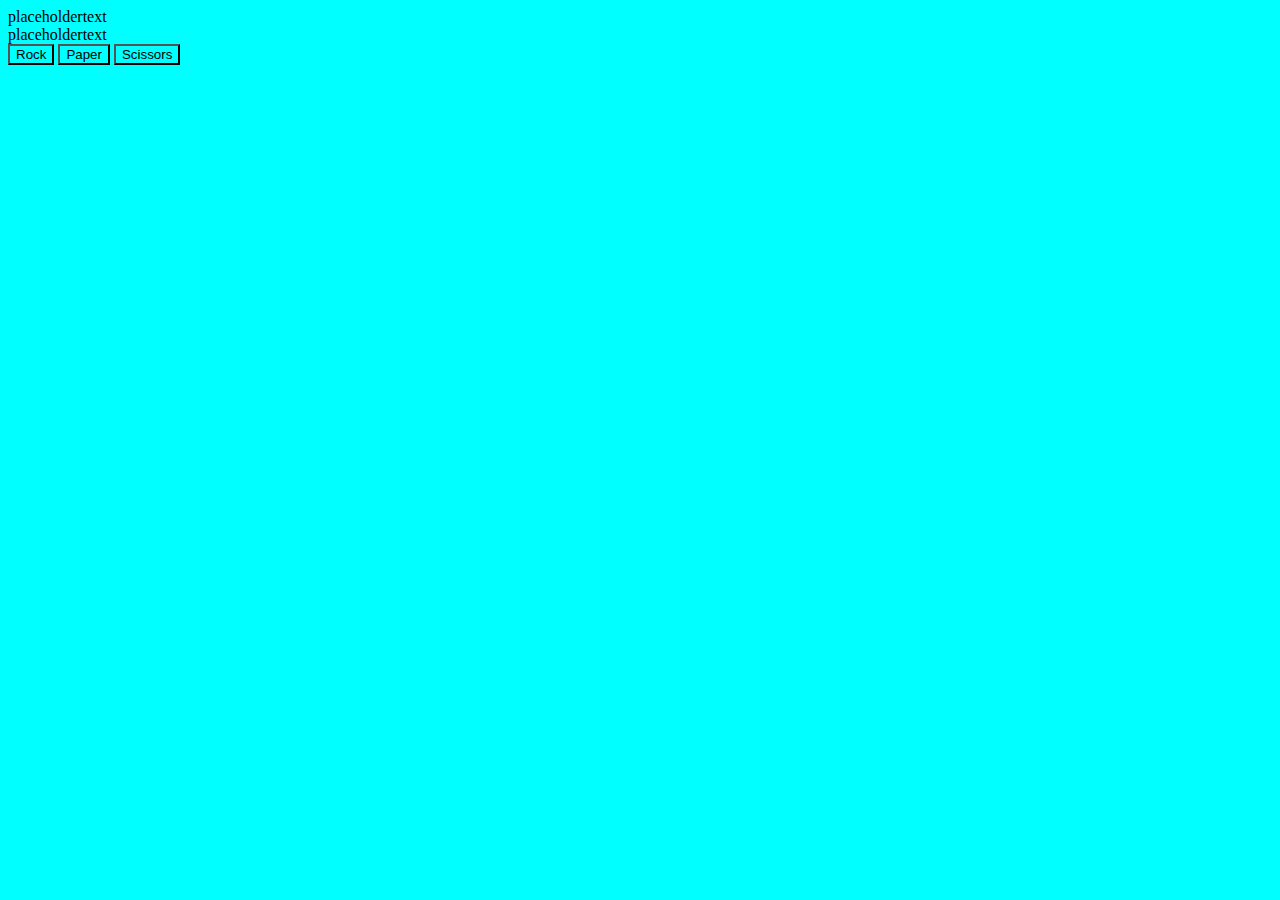
==== index.html @ deea048e "changes name of root webpage" ====
<!DOCTYPE html>
<html lang="en">
  <head>
    <meta charset="UTF-8" />
    <meta http-equiv="X-UA-Compatible" content="IE=edge" />
    <meta name="viewport" content="width=device-width, initial-scale=1.0" />
    <link rel="stylesheet" href="rockpaperscissors.css" />
    <script src="rockpaperscissors.js" defer></script>
    <title>Document</title>
  </head>
  <body>
    <div id="eachPlay">placeholdertext</div>
    <div id="winLose">placeholdertext</div>
    <div>
      <input type="button" value="Rock" onclick="rockButtonClick()">
      <input type="button" value="Paper" onclick="paperButtonClick()">
      <input type="button" value="Scissors"  onclick="scissorButtonClick()">
    </div>
  </body>
</html>
---- rockpaperscissors.css ----
* {
    background-color: aqua;
}
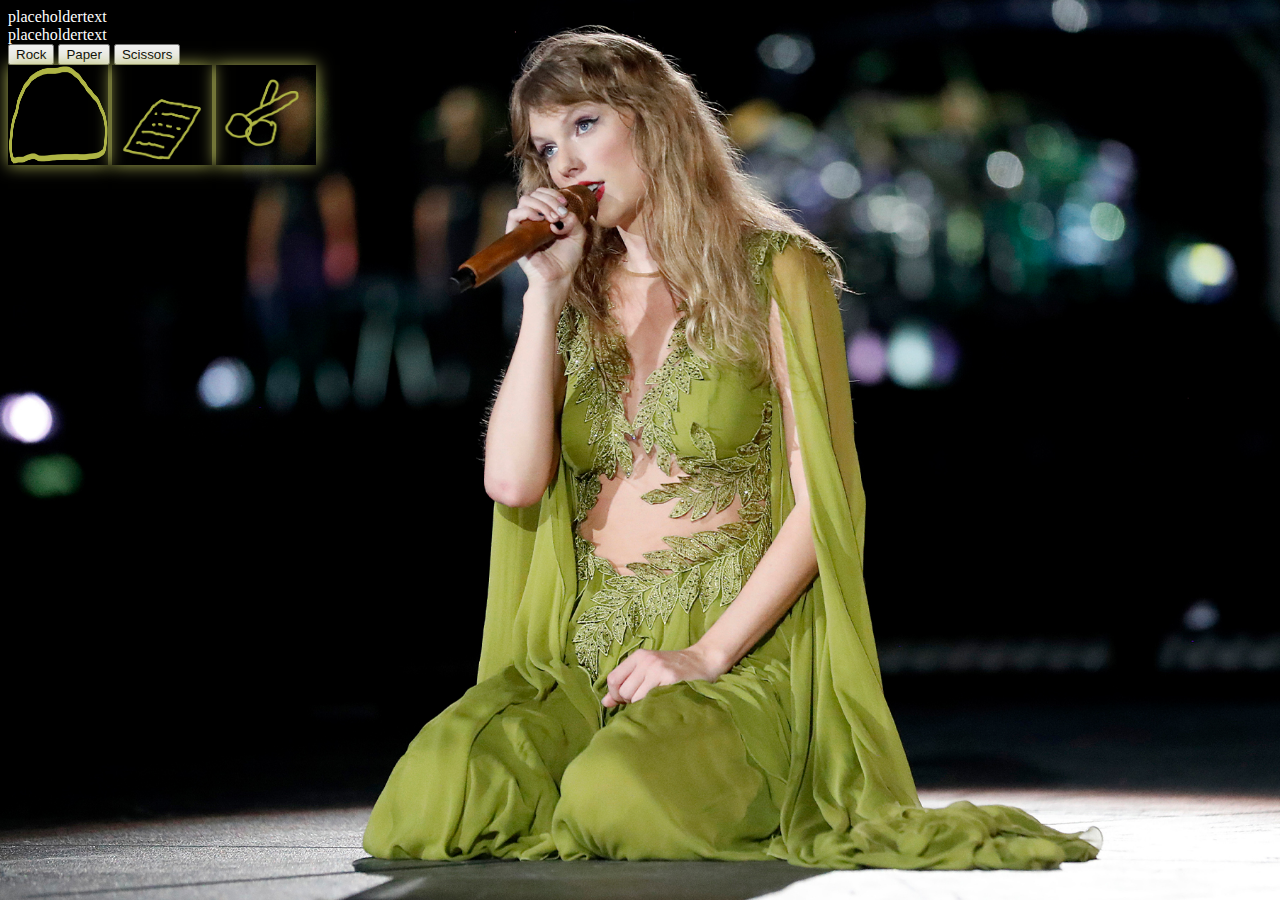
==== commit 24869dc2: "adds image logic" ====
--- a/index.html
+++ b/index.html
@@ -16,5 +16,10 @@
       <input type="button" value="Paper" onclick="paperButtonClick()">
       <input type="button" value="Scissors"  onclick="scissorButtonClick()">
     </div>
+    <div>
+      <img src="rock.PNG" alt="" onclick="rockButtonClick()">
+      <img src="paper.PNG" alt="" onclick="paperButtonClick()">
+      <img src="scissosrs.PNG" alt="" onclick="scissorButtonClick()">
+    </div>
   </body>
 </html>
--- a/rockpaperscissors.css
+++ b/rockpaperscissors.css
@@ -1,3 +1,14 @@
-* {
-    background-color: aqua;
+html {
+    background: url("background.jpg") no-repeat center fixed;
+    background-size: cover;
+}
+
+img {
+    height: 100px;
+    width: 100px;
+    box-shadow: 0 0 1rem #B0B557
+}
+
+div {
+    color: white;
 }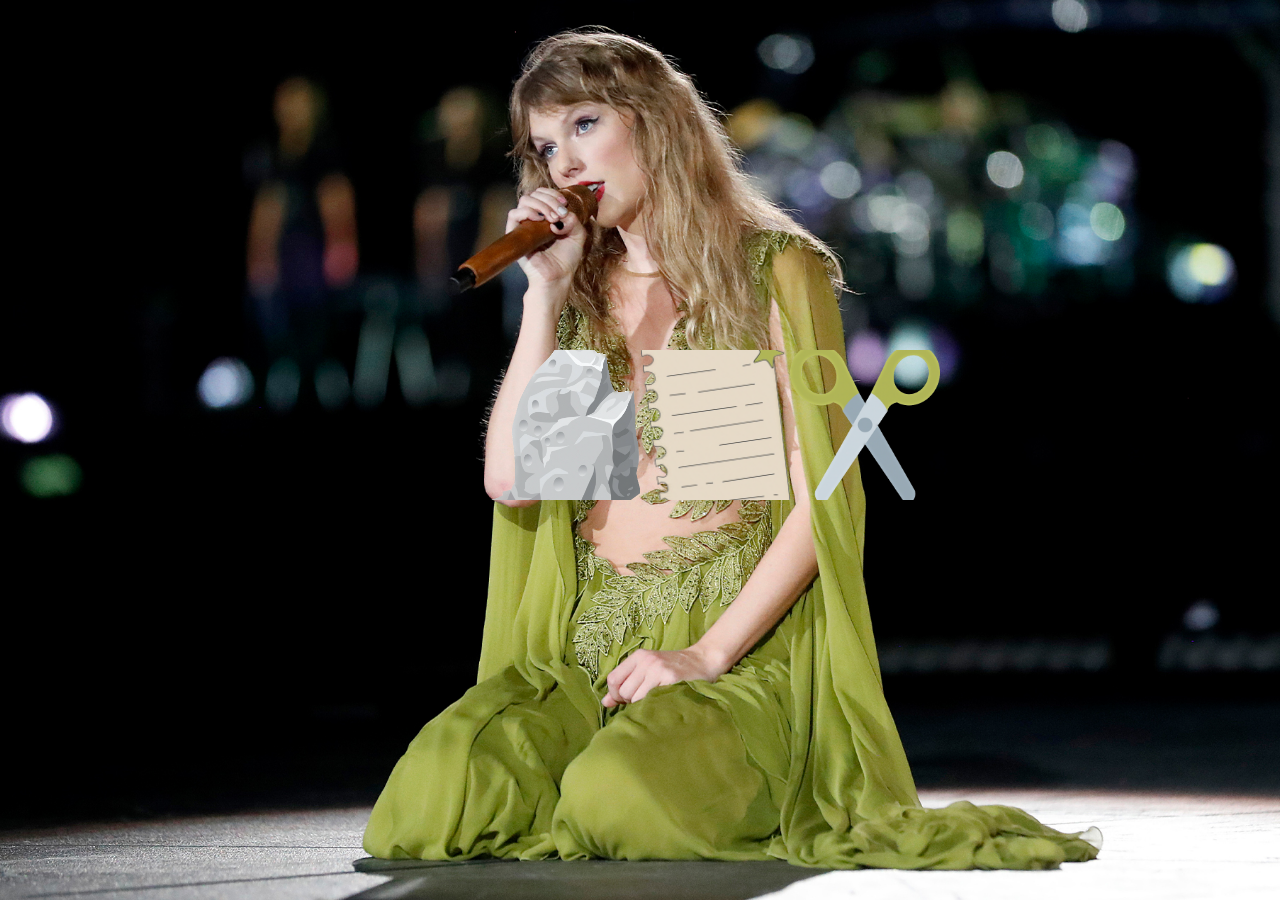
==== commit 8492cf6e: "adds updated images and centers items" ====
--- a/index.html
+++ b/index.html
@@ -9,17 +9,28 @@
     <title>Document</title>
   </head>
   <body>
-    <div id="eachPlay">placeholdertext</div>
-    <div id="winLose">placeholdertext</div>
-    <div>
-      <input type="button" value="Rock" onclick="rockButtonClick()">
-      <input type="button" value="Paper" onclick="paperButtonClick()">
-      <input type="button" value="Scissors"  onclick="scissorButtonClick()">
+    <div class="container">
+    <div id="eachPlay"></div>
+    <div id="winLose"></div>
+    <!-- <div>
+      <input type="button" value="Rock" onclick="rockButtonClick()" />
+      <input type="button" value="Paper" onclick="paperButtonClick()" />
+      <input type="button" value="Scissors" onclick="scissorButtonClick()" />
+    </div> -->
+    <div class="grid">
+      <div class="img-wrapper">
+        <img class="zoom blur" src="rock.PNG" alt="" />
+        <div class="content fade" onclick="rockButtonClick()">rock</div>
+      </div>
+      <div class="img-wrapper">
+        <img class="zoom blur" src="paper.PNG" alt="" />
+        <div class="content fade" onclick="paperButtonClick()">paper</div>
+      </div>
+      <div class="img-wrapper">
+        <img class="zoom blur" src="scissors.PNG" alt="" />
+        <div class="content fade" onclick="scissorButtonClick()">scissors</div>
+      </div>
     </div>
-    <div>
-      <img src="rock.PNG" alt="" onclick="rockButtonClick()">
-      <img src="paper.PNG" alt="" onclick="paperButtonClick()">
-      <img src="scissosrs.PNG" alt="" onclick="scissorButtonClick()">
-    </div>
+  </div>
   </body>
 </html>
--- a/rockpaperscissors.css
+++ b/rockpaperscissors.css
@@ -3,10 +3,73 @@
     background-size: cover;
 }
 
-img {
-    height: 100px;
-    width: 100px;
-    box-shadow: 0 0 1rem #B0B557
+.container {
+    width: 450px;
+    display: flex;
+    flex-direction: column;
+    position: absolute;
+    top: 50%;
+    left: 50%;
+    margin: -100px 0 0 -150px;
+    text-align: center;
+}
+
+.grid {
+    display: grid;
+    grid-template-columns: repeat(auto-fit, minmax(50px, 150px));
+}
+
+.img-wrapper {
+    position: relative;
+    overflow: hidden;
+}
+
+.img-wrapper > img {
+    display: block;
+    width: 100%;
+    aspect-ratio: 1 / 1;
+    object-fit: cover;
+    object-position: center;
+}
+
+.img-wrapper > .content {
+    position: absolute;
+    inset: 0;
+    font-size: 2rem;
+    padding: 1rem;
+    background: rgba(255, 255, 255, .4);
+    display: flex;
+    justify-content: center;
+    align-items: center;
+}
+
+.img-wrapper > img,
+.img-wrapper > .content {
+    transition: 200ms ease-in-out;
+}
+
+.img-wrapper:hover > img.blur {
+    filter: blur(5px);
+}
+
+.img-wrapper:hover > img.zoom {
+    transform: scale(1.1);
+}
+
+.img-wrapper > .content.fade {
+    opacity: 0;
+}
+
+.img-wrapper:hover > .content.fade {
+    opacity: 1;
+}
+
+#eachPlay {
+    color: white;
+}
+
+#winLose {
+    color: white;
 }
 
 div {
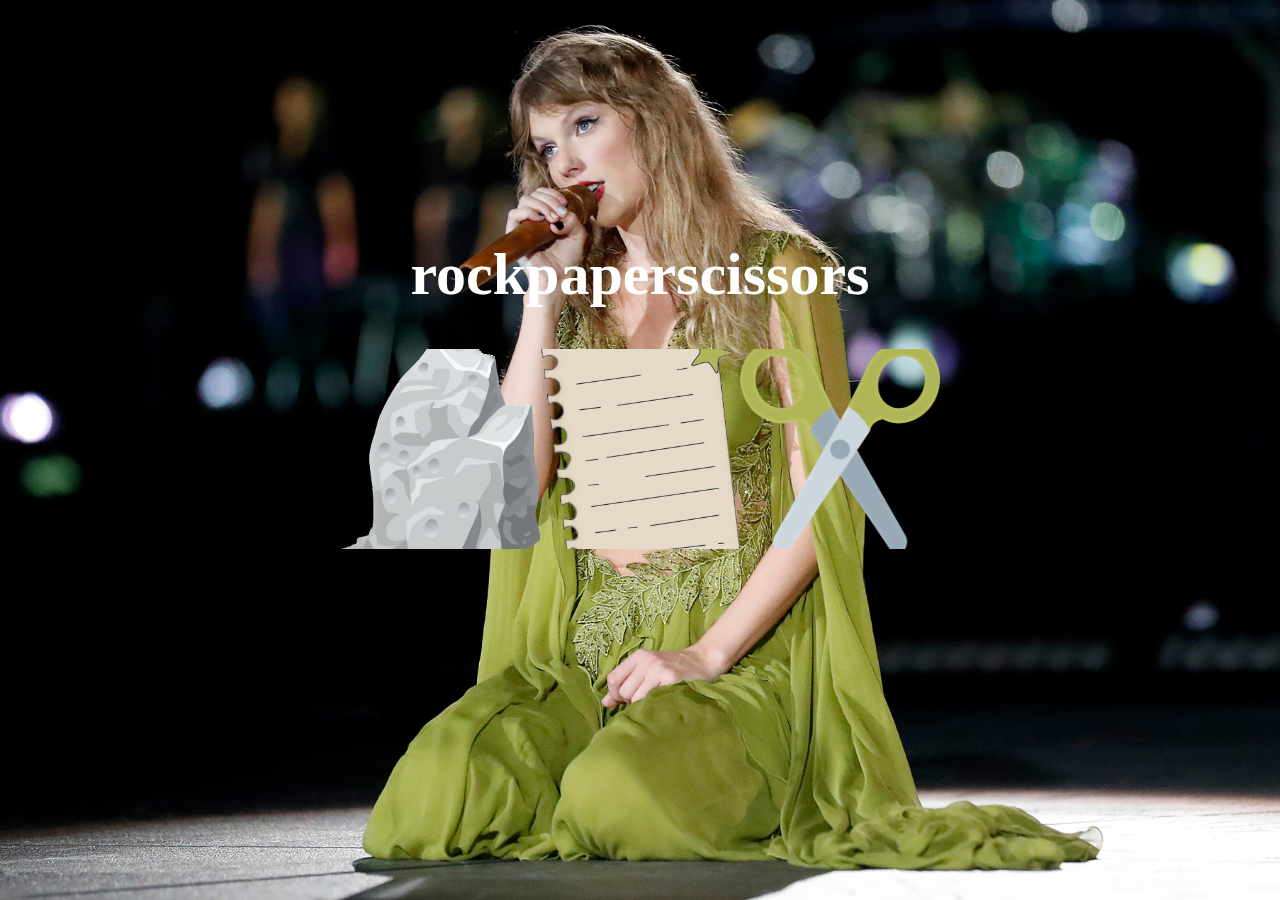
==== commit 463b1fa7: "reformats the container div to center it" ====
--- a/index.html
+++ b/index.html
@@ -9,26 +9,33 @@
     <title>Document</title>
   </head>
   <body>
+    <div class="parent">
     <div class="container">
-    <div id="eachPlay"></div>
-    <div id="winLose"></div>
-    <!-- <div>
+      <div class="heading">
+        <h1>rockpaperscissors</h1>
+      </div>
+      <div id="eachPlay"></div>
+      <div id="winLose"></div>
+      <!-- <div>
       <input type="button" value="Rock" onclick="rockButtonClick()" />
       <input type="button" value="Paper" onclick="paperButtonClick()" />
       <input type="button" value="Scissors" onclick="scissorButtonClick()" />
     </div> -->
-    <div class="grid">
-      <div class="img-wrapper">
-        <img class="zoom blur" src="rock.PNG" alt="" />
-        <div class="content fade" onclick="rockButtonClick()">rock</div>
-      </div>
-      <div class="img-wrapper">
-        <img class="zoom blur" src="paper.PNG" alt="" />
-        <div class="content fade" onclick="paperButtonClick()">paper</div>
-      </div>
-      <div class="img-wrapper">
-        <img class="zoom blur" src="scissors.PNG" alt="" />
-        <div class="content fade" onclick="scissorButtonClick()">scissors</div>
+      <div class="grid">
+        <div class="img-wrapper">
+          <img class="zoom blur" src="images/rock.PNG" alt="" />
+          <div class="content fade" onclick="rockButtonClick()">rock</div>
+        </div>
+        <div class="img-wrapper">
+          <img class="zoom blur" src="images/paper.PNG" alt="" />
+          <div class="content fade" onclick="paperButtonClick()">paper</div>
+        </div>
+        <div class="img-wrapper">
+          <img class="zoom blur" src="images/scissors.PNG" alt="" />
+          <div class="content fade" onclick="scissorButtonClick()">
+            scissors
+          </div>
+        </div>
       </div>
     </div>
   </div>
--- a/rockpaperscissors.css
+++ b/rockpaperscissors.css
@@ -1,22 +1,61 @@
-html {
-    background: url("background.jpg") no-repeat center fixed;
+html, body {
+    height: 100%;
+}
+
+/* html {
+    background: url("images/background.jpg") no-repeat center fixed;
     background-size: cover;
+} */
+
+body {
+    background: url("images/background.jpg");
+    background-size: cover;
+    background-repeat: no-repeat;
+    background-position: center center;
+    background-attachment: fixed;
+    margin: 0;
+}
+
+/* body {
+    
+    margin: 0;
+} */
+
+.parent {
+    height: 600px;
+    /* background: gray; */
+    display: flex;
+    align-items: center;
+    justify-content: center;
 }
 
 .container {
-    width: 450px;
+    /* background-color: orange; */
+    width: 600px;
+    height: 200px;
+    flex-direction: row;
+    text-align: center;
+    font-weight: bold;
+}
+
+.container {
+    /* width: 600px;
+    width: 100%;
     display: flex;
     flex-direction: column;
     position: absolute;
     top: 50%;
     left: 50%;
     margin: -100px 0 0 -150px;
+    margin: auto;
     text-align: center;
+    position: absolute;
+    top: 50%; */
 }
 
 .grid {
     display: grid;
-    grid-template-columns: repeat(auto-fit, minmax(50px, 150px));
+    grid-template-columns: repeat(auto-fit, minmax(50px, 200px));
 }
 
 .img-wrapper {
@@ -70,8 +109,10 @@
 
 #winLose {
     color: white;
+    /* font-size: 50px; */
 }
 
 div {
     color: white;
+    font-size: 30px;
 }